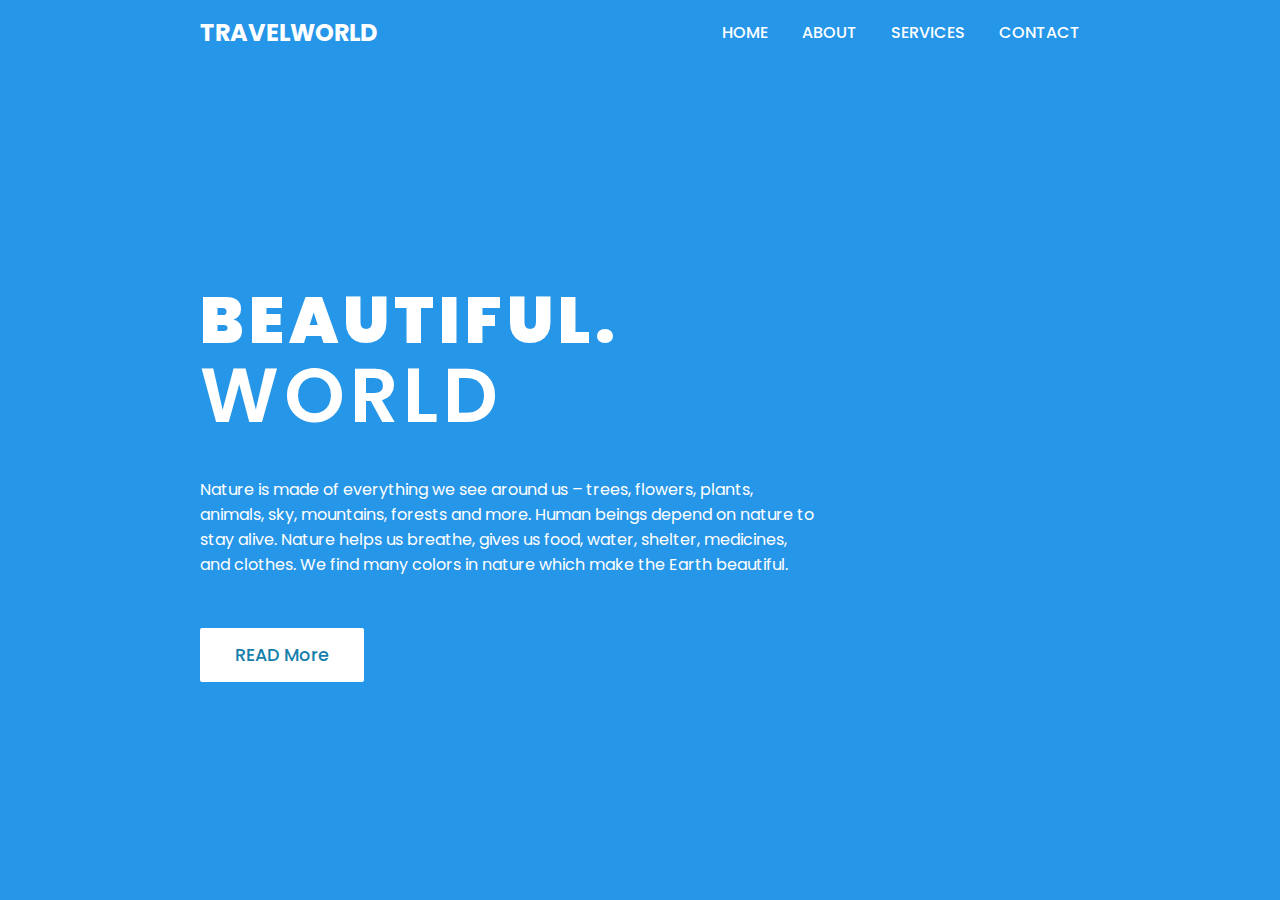
==== slider.html @ 1ccedc9c "Update slider.html" ====
<!DOCTYPE html>
<html lang="en" dir="ltr">
    <head>
        <meta charset="utf-8">
        <meta name="viewport" content="width=device-width, initial-scale=1.0">
        <title>Resposive WEBSITE</title>
        <link rel="stylesheet" href="pa.css">
        <link rel="stylesheet" href="https://pro.fontawesome.com/releases/v5.10.0/css/all.css" integrity="sha384-AYmEC3Yw5cVb3ZcuHtOA93w35dYTsvhLPVnYs9eStHfGJvOvKxVfELGroGkvsg+p" crossorigin="anonymous"/>

    </head>
    <body>
<header>
    <a href="#" class="brand"></i>travel<i class="fas fa-globe"></i>world</a>
    <div class="menu-btn">

    </div>
    <div class="navigation">
        <div class="navigation-items">
         <a href="#">home</a>
         <a href="#">about</a>
         <a href="#">services</a>
         <a href="#">contact</a>
        </div>
    </div>
</header>
<section class="home">
    <div class="content">
      <h1>beautiful.<br><span>world</span></h1>
      <p>Nature is made of everything we see around us – trees, flowers, plants, animals, sky, mountains, forests and more. Human beings depend on nature to stay alive. Nature helps us breathe, gives us food, water, shelter, medicines, and clothes. We find many colors in nature which make the Earth beautiful.</p>
      <a href="#">READ More</a>   
    </div>
    <div class="media-icons">
        <a href="#"><i class="fab fa-facebook-f"></i></a>
        <a href="#"><i class="fab fa-instagram"></i></a>
        <a href="#"><i class="fab fa-twitter"></i></a>
    </div>

</section> 
  <script type="text/javascript">
      const menuBtn = document.querySelector(".menu-btn");
      const navigation = document.querySelector(".navigation");
      menuBtn.addEventListener("click", () =>{
          menuBtn.classList.toggle("active")
          navigation.classList.toggle("active")
      })

  </script>
 </body>
</html>
---- pa.css ----
@import url('https://fonts.googleapis.com/css2?family=Poppins:ital,wght@1,200&display=swap');
*{
    margin: 0;
    padding: 0;
    box-sizing: border-box;
    font-family: 'poppins',sans-serif;
}
header{
    z-index: 999;
    position: absolute;
    top: 0;
    left: 0;
    width: 100%;
    display: flex;
    justify-content: space-between;
    align-items: center;
    padding: 15px 200px;
    transition: 00.5s ease;
}
header .brand{
    color: #fff;
    font-size: 1.5em;
    font-weight: 700;
    text-transform: uppercase;
    text-decoration: none;
}
header .navigation{
    position: relative;
}
header .navigation .navigation-items a{
    position: relative;
    color: #fff;
    font-size: 1em;
    font-weight: 500;
    text-transform: uppercase;
    text-decoration: none;
    margin-left: 30px;
    transition: 0.3sm ease;
}
header .navigation .navigation-items a::before{
    content: '';
    position: absolute;
    background: #fff;
    width: 0;
    height: 3px;
    bottom: 0;
    left: 0;
    transition: 0.3s ease;
}
header .navigation .navigation-items a:hover:before{
    width: 100%;
}
section{
    padding: 100px 200px;
}
.home{
    position: relative;
    width: 100%;
    min-height: 100vh;
    display: flex;
    justify-content: center;
    flex-direction: column;
    background: #2696e9;
}
.home .content{
    z-index: 888;
    color:#fff;
    width: 70%;
    margin-top: 50px;
}
.home .content h1{
    font-size: 4em;
    font-weight: 900;
    text-transform:uppercase;
    letter-spacing: 5px;
    margin-bottom: 40px;
    line-height: 75px;
}
.home .content h1 span{
    font-size: 1.2em;
    font-weight: 600;
}
.home .content p{
    margin-bottom: 65px;
}
.home .content a{
    background: #fff;
    padding: 15px 35px;
    color: #1680ac;
    text-decoration: none;
    font-weight: 500;
    font-size: 1.1em;
    border-radius: 2px;
}
.home .media-icons{
    z-index: 888;
    position: absolute;
    right: 30px;
    display: flex;
    flex-direction: column;
    transition: 0.5s ease;
}
.home .media-icons a{
    color: #fff;
    font-size: 1.6em;
    transition: 0.3s ease;
}
.home .media-icons a:not(:last-child){
    margin-bottom: 20px;
}
.home .media-icons a:hover{
  transform: scale(1.3);
}
@media(max-width:1040px){
    header {
        padding: 12px 200px;
    }
    section{
        padding: 100px 20px;
    }
  .home .media-icons{
    right: 15px;
  }
  header .navigation{
      display: none;
  }
  header .navigation.active{
    position: fixed;
    width: 100%;
    height: 100vh;
    top: 0;
    left: 0;
    display: flex;
    justify-content: center;
    align-items: center;
    background: rgba(1, 1,1, 0.5);
}
  header .navigation .navigation-items a{
      color: #222;
      font-size: 1.2em;
      margin: 20px;
  }
  header .navigation .navigation-items a:before{
      color: #222;
      font-size: 1.2em;
      margin: 20px;
      height:5px;
  }
  header .navigation.active .navigation-items{
      background: #fff;
      width: 600px;
      max-width: 600px;
      margin: 20px;
      padding: 40px;
      display: flex;
      flex-direction: column;
      align-items: center;
      border-radius: 5px;
      box-shadow: 0 5px 25px rgba(1 1 1 / 20%);
  }
  .menu-btn{
      background: url(menu.png) no-repeat;
      background-size: 30px;
      background-position: center;
      width: 40px;
      height: 40px;
      cursor: pointer;
      transition: 0.3s ease;
  }
  .menu-btn.active{
      z-index: 999;
      background: url(close.png) no-repeat;
      background-size: 30px;
      background-position: center;
      transition: 0.3s ease;
  }
}
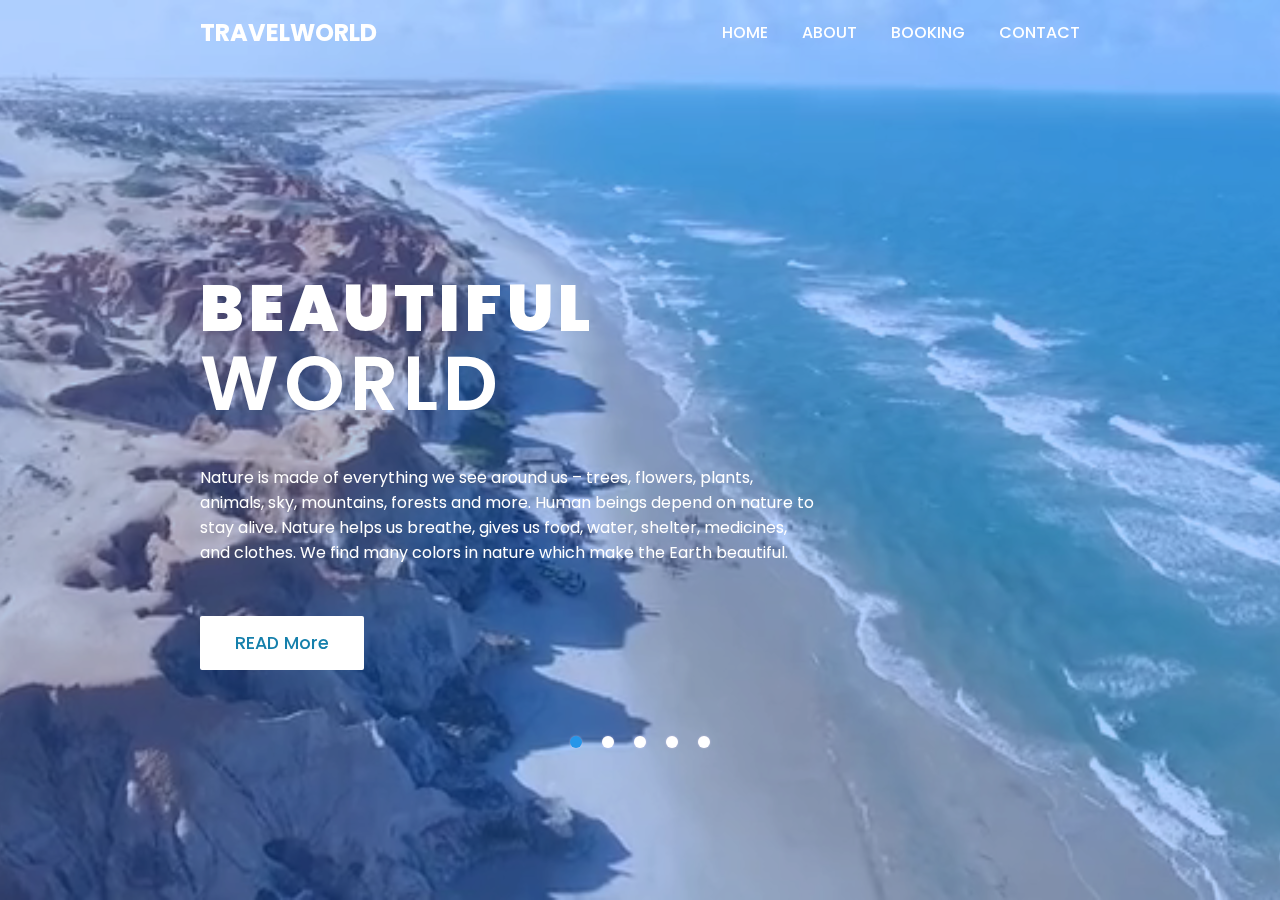
==== commit f5f1a08c: "Add files via upload" ====
--- a/slider.html
+++ b/slider.html
@@ -18,14 +18,19 @@
         <div class="navigation-items">
          <a href="#">home</a>
          <a href="#">about</a>
-         <a href="#">services</a>
+         <a href="#">booking</a>
          <a href="#">contact</a>
         </div>
     </div>
 </header>
 <section class="home">
+    <video class="video-slider" src="1297186308.mp4" autoplay muted loop></video>
+    <video class="video-slider" src="1628446074.mp4" autoplay muted loop></video>
+    <video class="video-slider" src="1662319669.mp4" autoplay muted loop></video>
+    <video class="video-slider" src="1894712401.mp4" autoplay muted loop></video>
+    <video class="video-slider" src="1186880190.mp4" autoplay muted loop></video>
     <div class="content">
-      <h1>beautiful.<br><span>world</span></h1>
+      <h1>beautiful<br><span>world</span></h1>
       <p>Nature is made of everything we see around us – trees, flowers, plants, animals, sky, mountains, forests and more. Human beings depend on nature to stay alive. Nature helps us breathe, gives us food, water, shelter, medicines, and clothes. We find many colors in nature which make the Earth beautiful.</p>
       <a href="#">READ More</a>   
     </div>
@@ -34,16 +39,44 @@
         <a href="#"><i class="fab fa-instagram"></i></a>
         <a href="#"><i class="fab fa-twitter"></i></a>
     </div>
-
+   <div class="slider-navigation">
+       <div class="nav-btn active"> </div>
+       <div class="nav-btn"> </div>
+       <div class="nav-btn"> </div>
+       <div class="nav-btn"> </div>
+       <div class="nav-btn"> </div>
+   </div>
 </section> 
   <script type="text/javascript">
       const menuBtn = document.querySelector(".menu-btn");
       const navigation = document.querySelector(".navigation");
       menuBtn.addEventListener("click", () =>{
-          menuBtn.classList.toggle("active")
-          navigation.classList.toggle("active")
-      })
+          menuBtn.classList.toggle("active");
+          navigation.classList.toggle("active");
+      });
+
+      //javascript for vedio slider .
+      const btns = document.querySelectorALL(".nav-btn");
+      const slides = document.querySelectorALL(".video-slide");
+      var sliderNav =function(manual){
+          btns.forEach(( btn) => {
+          btn.classList.remove("active");
+         
+      });
+      slides.forEach(( slide) => {
+        slide.classList.remove("active");
+         
+      });
+          btns[manual].classList.add("active");
+          slides[manual].classList.add("active");
+    }
+
+      btns.forEach(( btn, i) => {
+        btn.addEventListener("click",()=> {
+         sliderNav(i);
+        });   
+      });
 
   </script>
  </body>
-</html>
+</html>--- a/pa.css
+++ b/pa.css
@@ -35,7 +35,7 @@
     text-transform: uppercase;
     text-decoration: none;
     margin-left: 30px;
-    transition: 0.3sm ease;
+    transition: 0.3s ease;
 }
 header .navigation .navigation-items a::before{
     content: '';
@@ -110,10 +110,65 @@
 }
 .home .media-icons a:hover{
   transform: scale(1.3);
+}.home::before{
+    z-index: 777;
+    content: '';
+    position: absolute;
+    width: 100%;
+    height: 100%;
+    top: 0;
+    left: 0;
+   background: rgba(3, 96,251, 0.3);
+    
+}
+.home video {
+    z-index: 000;
+    position: absolute;
+    top: 0;
+    left: 0;
+    width: 100%;
+    height: 100%;
+    object-fit: cover;
+}
+.slider-navigation{
+    z-index: 888;
+    position: relative;
+    display: flex;
+    justify-content: center;
+    align-items: center;
+    transform: translateY(80px);
+    margin-bottom: 12px;
+}
+.slider-navigation .nav-btn{
+    width: 12px;
+    height: 12px;
+    background: #fff;
+    border-radius: 50%;
+    cursor: pointer;
+    box-shadow: 0 0 2px rgba(255,225,255,0.5);
+}
+.slider-navigation .nav-btn.active{
+    background: #2696e9;
+}
+.slider-navigation .nav-btn:not(:last-child){
+    margin-right: 20px;   
+}
+.slider-navigation .nav-btn:hover{
+    transform: scale(1.2);
+}
+.video-slide{
+    position: absolute;
+    width: 100%;
+    clip-path: circle(0% at 0  50%);
+}
+.video-slide.active{
+    clip-path: circle(150% at 0 50%);
+    transition: 2s ease;
+    transition-property: clip-path;
 }
 @media(max-width:1040px){
     header {
-        padding: 12px 200px;
+        padding: 12px 75px;
     }
     section{
         padding: 100px 20px;
@@ -129,7 +184,7 @@
     width: 100%;
     height: 100vh;
     top: 0;
-    left: 0;
+    left: -50px;
     display: flex;
     justify-content: center;
     align-items: center;
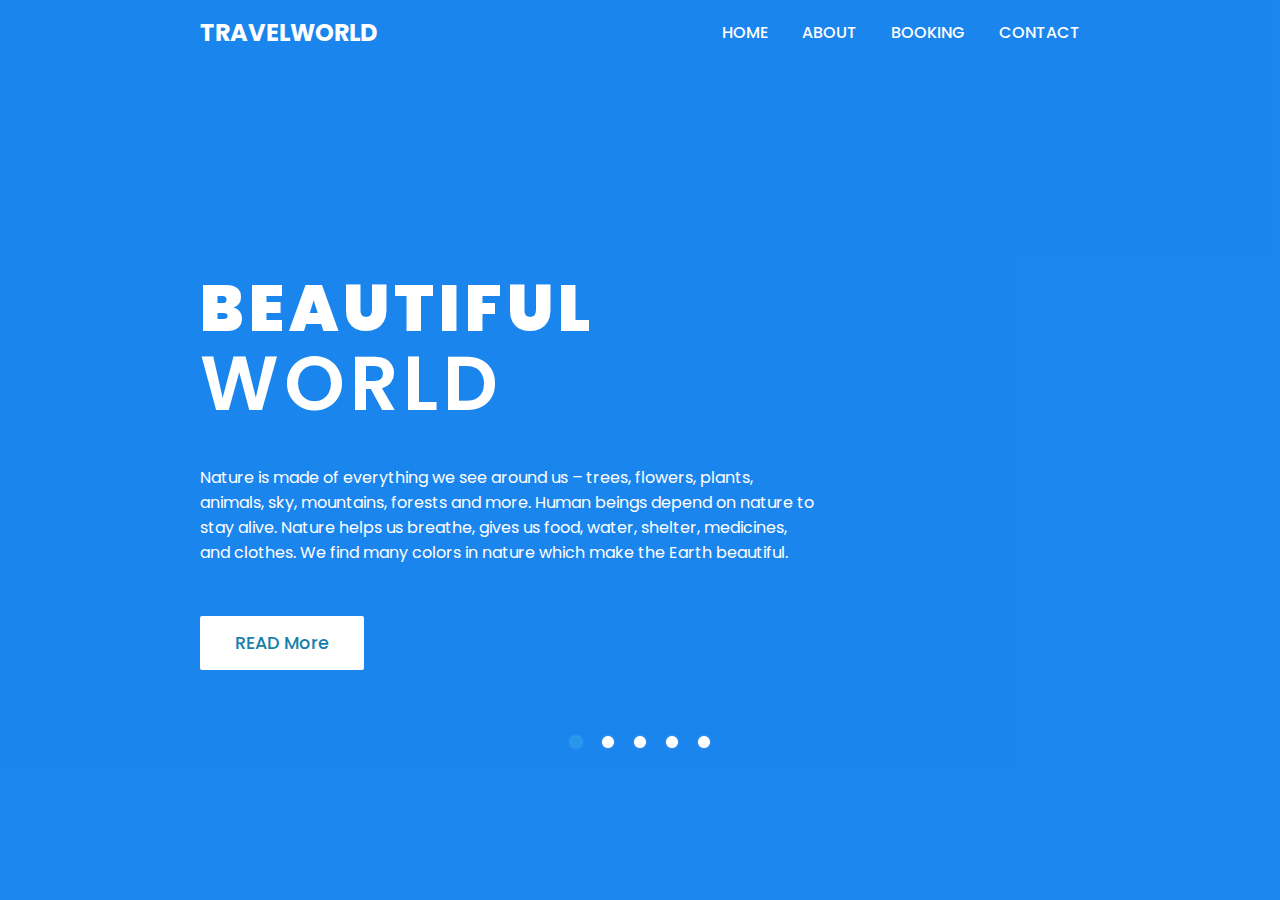
==== commit a6985d26: "Update slider.html" ====
--- a/slider.html
+++ b/slider.html
@@ -24,11 +24,11 @@
     </div>
 </header>
 <section class="home">
-    <video class="video-slider" src="1297186308.mp4" autoplay muted loop></video>
-    <video class="video-slider" src="1628446074.mp4" autoplay muted loop></video>
-    <video class="video-slider" src="1662319669.mp4" autoplay muted loop></video>
-    <video class="video-slider" src="1894712401.mp4" autoplay muted loop></video>
-    <video class="video-slider" src="1186880190.mp4" autoplay muted loop></video>
+    <video class="video-slide" src="1297186308.mp4" autoplay muted loop></video>
+    <video class="video-slide" src="1628446074.mp4" autoplay muted loop></video>
+    <video class="video-slide" src="1662319669.mp4" autoplay muted loop></video>
+    <video class="video-slide" src="1894712401.mp4" autoplay muted loop></video>
+    <video class="video-slide" src="1186880190.mp4" autoplay muted loop></video>
     <div class="content">
       <h1>beautiful<br><span>world</span></h1>
       <p>Nature is made of everything we see around us – trees, flowers, plants, animals, sky, mountains, forests and more. Human beings depend on nature to stay alive. Nature helps us breathe, gives us food, water, shelter, medicines, and clothes. We find many colors in nature which make the Earth beautiful.</p>
@@ -79,4 +79,4 @@
 
   </script>
  </body>
-</html>+</html>
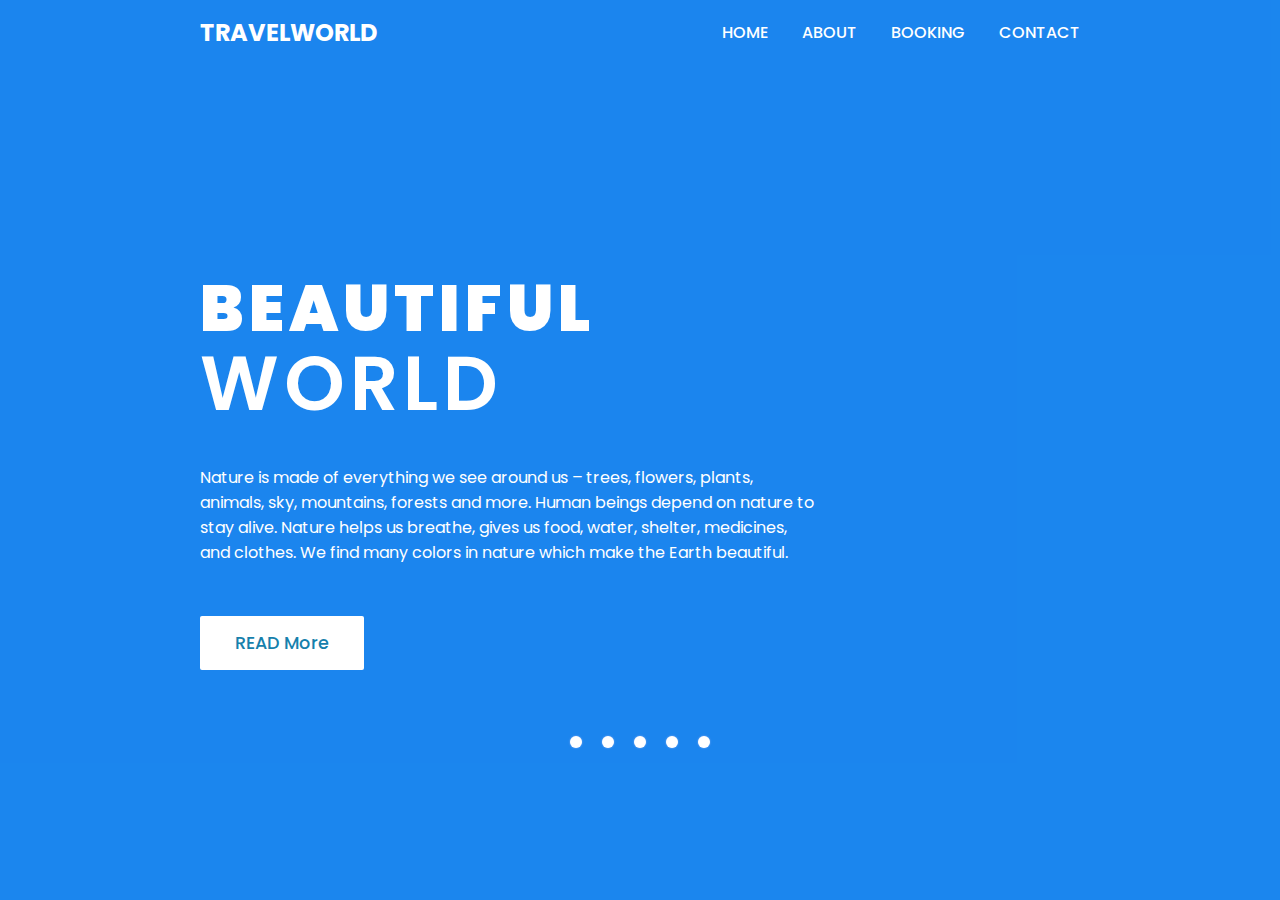
==== commit 18c40e20: "Update slider.html" ====
--- a/slider.html
+++ b/slider.html
@@ -40,7 +40,7 @@
         <a href="#"><i class="fab fa-twitter"></i></a>
     </div>
    <div class="slider-navigation">
-       <div class="nav-btn active"> </div>
+       <div class="nav-btn "> </div>
        <div class="nav-btn"> </div>
        <div class="nav-btn"> </div>
        <div class="nav-btn"> </div>
@@ -56,8 +56,8 @@
       });
 
       //javascript for vedio slider .
-      const btns = document.querySelectorALL(".nav-btn");
-      const slides = document.querySelectorALL(".video-slide");
+       const btns = document.querySelectorAll(".nav-btn");
+      const slides = document.querySelectorAll(".video-slide");
       var sliderNav =function(manual){
           btns.forEach(( btn) => {
           btn.classList.remove("active");
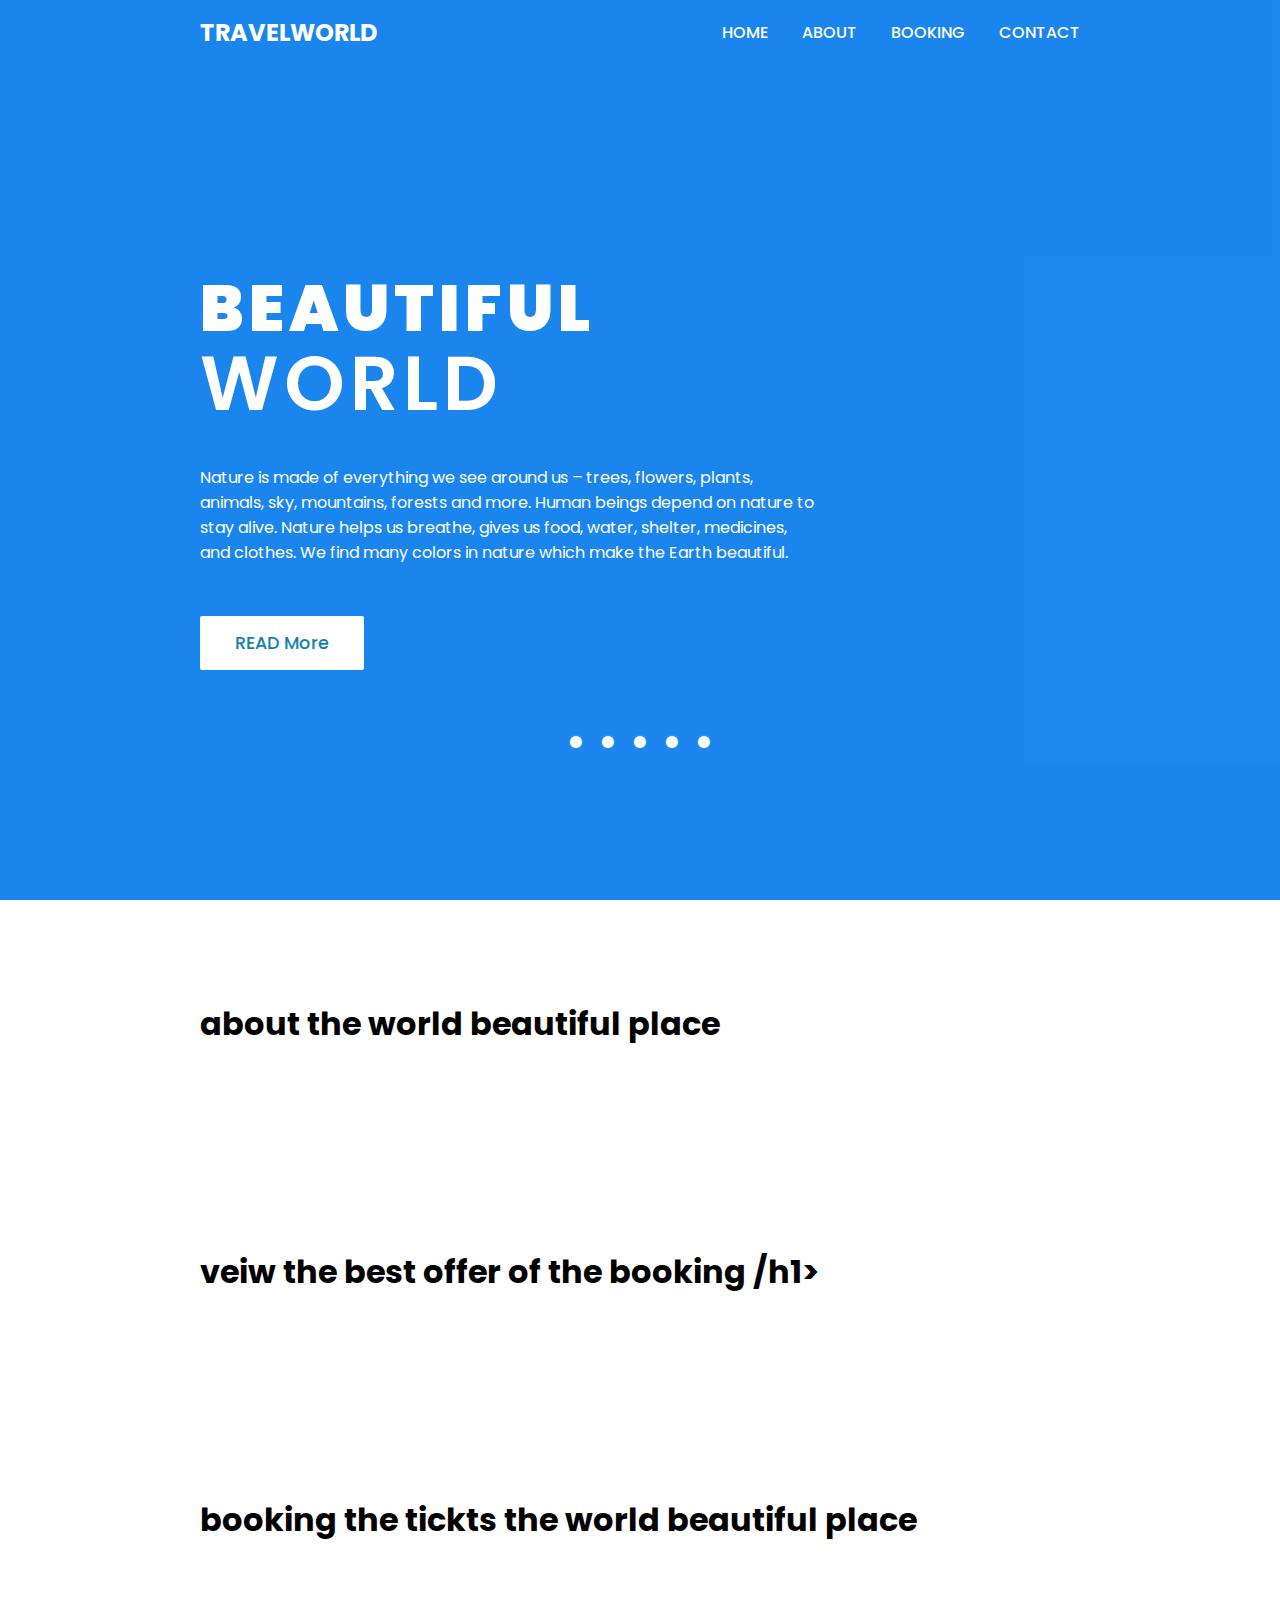
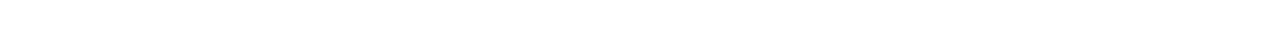
==== commit 6e31cd9f: "Update slider.html" ====
--- a/slider.html
+++ b/slider.html
@@ -16,17 +16,17 @@
     </div>
     <div class="navigation">
         <div class="navigation-items">
-         <a href="#">home</a>
-         <a href="#">about</a>
-         <a href="#">booking</a>
-         <a href="#">contact</a>
+         <a href="#home">home</a>
+         <a href="#about">about</a>
+         <a href="#booking">booking</a>
+         <a href="#contact">contact</a>
         </div>
     </div>
 </header>
-<section class="home">
+<section class="home" id="home">
     <video class="video-slide" src="1297186308.mp4" autoplay muted loop></video>
     <video class="video-slide" src="1628446074.mp4" autoplay muted loop></video>
-    <video class="video-slide" src="1662319669.mp4" autoplay muted loop></video>
+    <video class="video-slide" src="1628446074.mp4" autoplay muted loop></video>
     <video class="video-slide" src="1894712401.mp4" autoplay muted loop></video>
     <video class="video-slide" src="1186880190.mp4" autoplay muted loop></video>
     <div class="content">
@@ -78,5 +78,20 @@
       });
 
   </script>
+    <section id="about">
+        <div class="about-box">
+            <h1> about the world beautiful place</h1>
+        </div>
+    </section>
+     <section id="about">
+        <div class="booking-box">
+            <h1> veiw the best offer of the booking /h1>
+        </div>
+    </section>
+     <section id="contact">
+        <div class="contact-box">
+            <h1> booking the tickts the world beautiful place</h1>
+        </div>
+    </section>
  </body>
 </html>
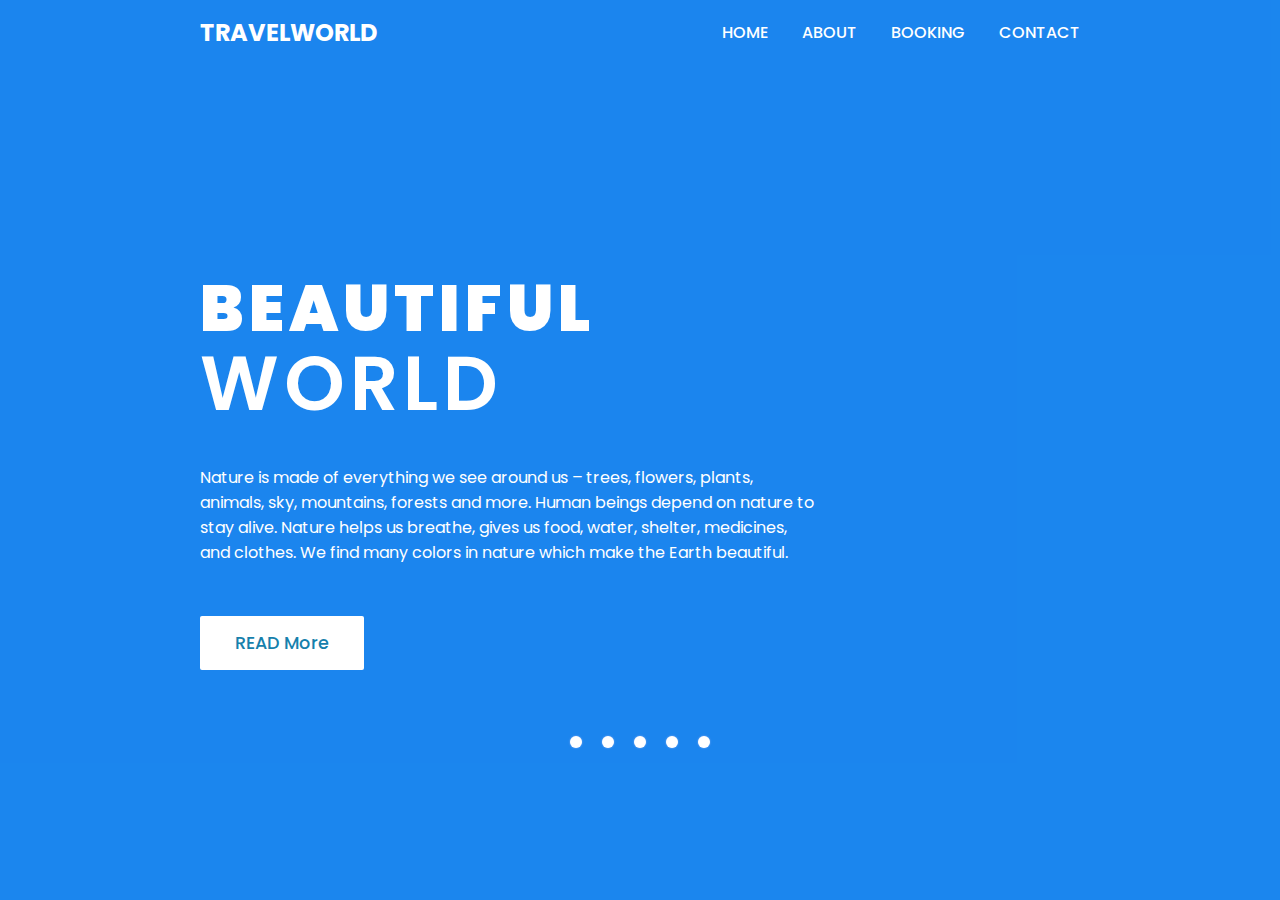
==== commit 3f7f0b5d: "Update slider.html" ====
--- a/slider.html
+++ b/slider.html
@@ -35,7 +35,7 @@
       <a href="#">READ More</a>   
     </div>
     <div class="media-icons">
-        <a href="#"><i class="fab fa-facebook-f"></i></a>
+        <a href="https://www.facebook.com/login/device-based/regular/login/?login_attempt=1"><i class="fab fa-facebook-f"></i></a>
         <a href="#"><i class="fab fa-instagram"></i></a>
         <a href="#"><i class="fab fa-twitter"></i></a>
     </div>
@@ -78,20 +78,6 @@
       });
 
   </script>
-    <section id="about">
-        <div class="about-box">
-            <h1> about the world beautiful place</h1>
-        </div>
-    </section>
-     <section id="about">
-        <div class="booking-box">
-            <h1> veiw the best offer of the booking /h1>
-        </div>
-    </section>
-     <section id="contact">
-        <div class="contact-box">
-            <h1> booking the tickts the world beautiful place</h1>
-        </div>
-    </section>
+    
  </body>
 </html>
